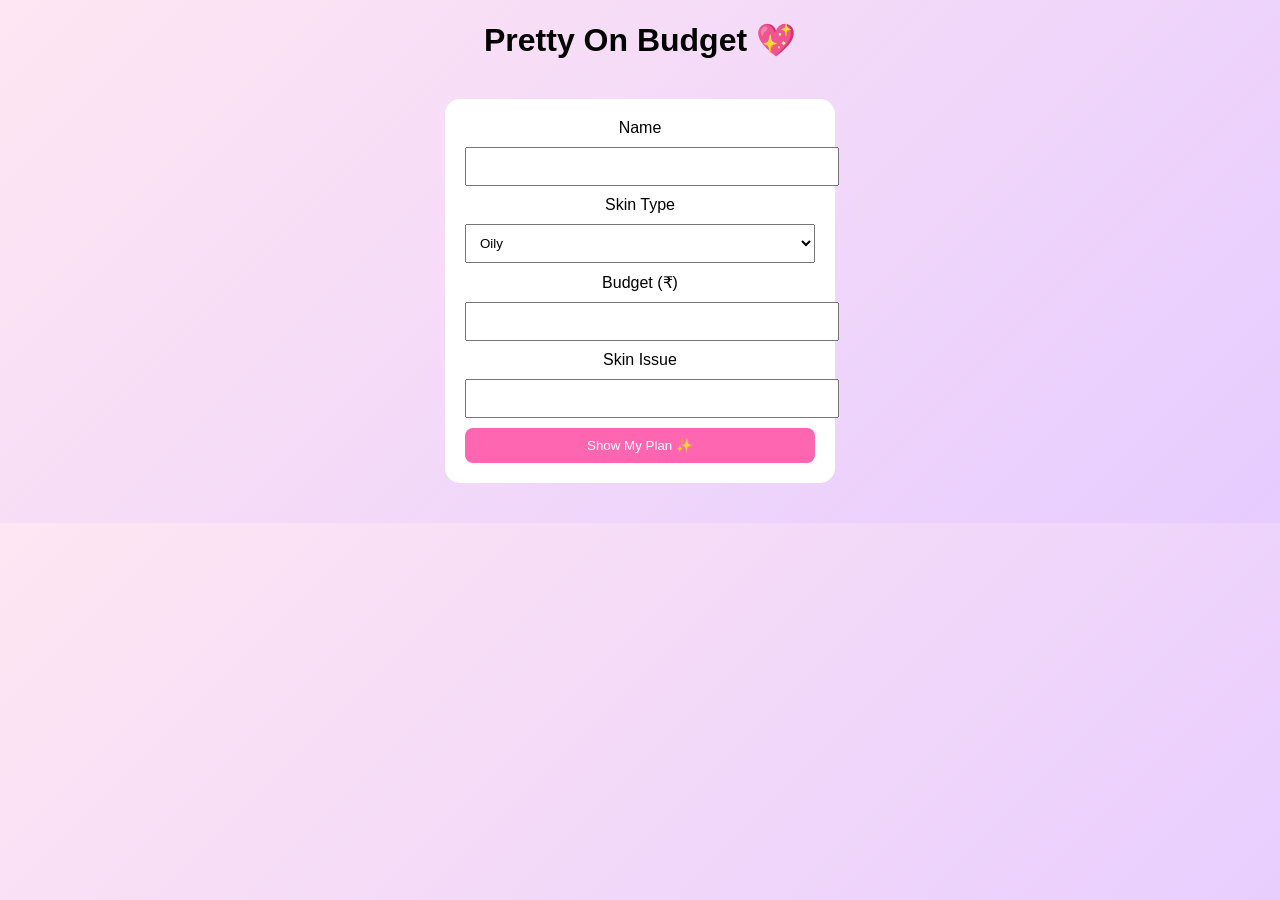
==== public/index.html @ a97e4bd7 "first full stack project" ====
<!DOCTYPE html>
<html>
<head>
    <title>Pretty On Budget 💖</title>
    <link rel="stylesheet" href="style.css">
</head>
<body>

<h1>Pretty On Budget 💖</h1>

<div class="container">

    <label>Name</label>
    <input type="text" id="name">

    <label>Skin Type</label>
    <select id="skin">
        <option>Oily</option>
        <option>Dry</option>
        <option>Combination</option>
        <option>Sensitive</option>
    </select>

    <label>Budget (₹)</label>
    <input type="number" id="budget">

    <label>Skin Issue</label>
    <input type="text" id="issue">

    <button onclick="getPlan()">Show My Plan ✨</button>

    <div id="result"></div>

</div>

<script src="script.js"></script>

</body>
</html>
---- public/style.css ----
body{
    font-family: Arial;
    background: linear-gradient(135deg,#ffe6f2,#e6ccff);
    text-align:center;
}

.container{
    background:white;
    width:350px;
    margin:40px auto;
    padding:20px;
    border-radius:15px;
}

input, select{
    width:100%;
    padding:10px;
    margin:10px 0;
}

button{
    padding:10px;
    width:100%;
    background:#ff66b2;
    color:white;
    border:none;
    border-radius:8px;
}
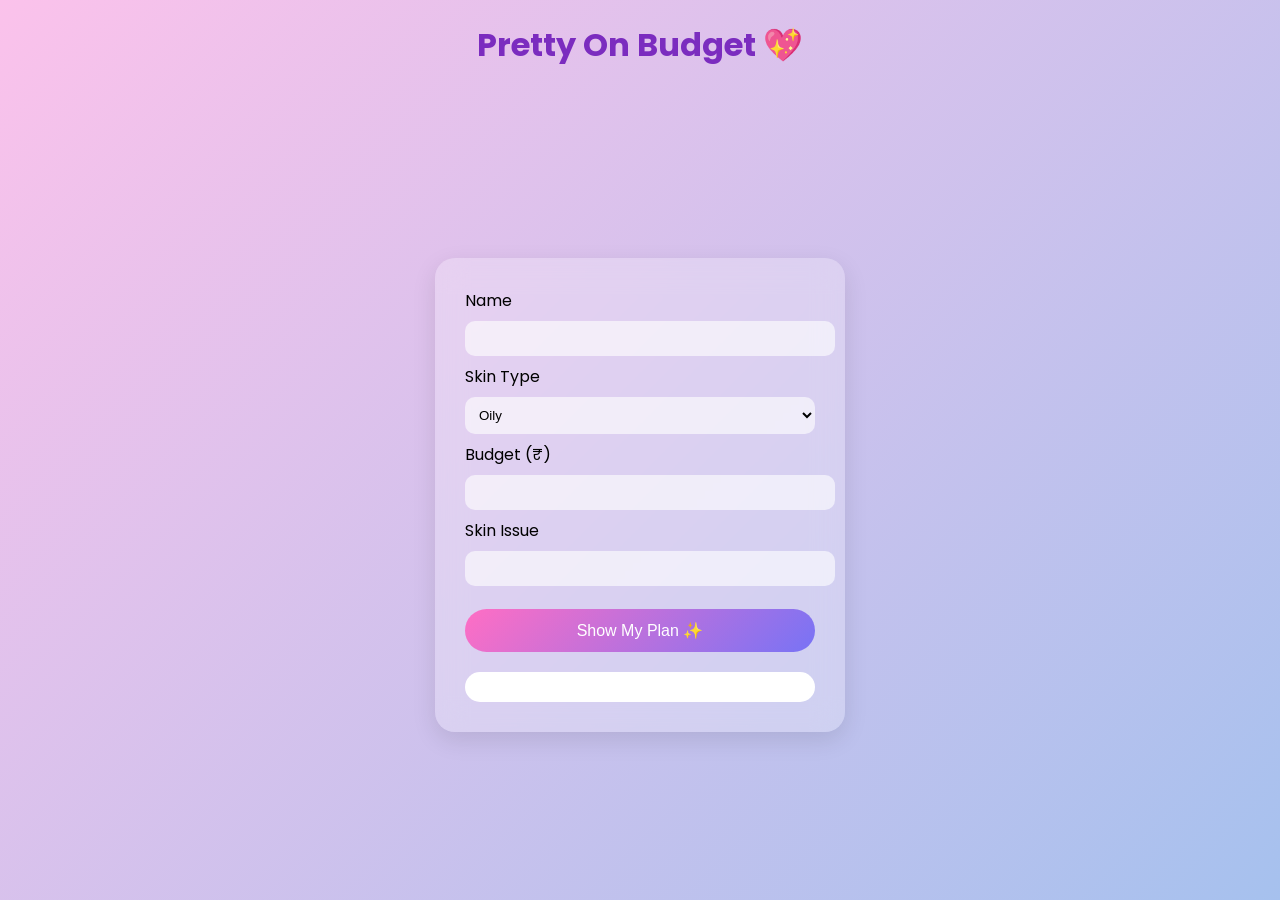
==== commit 069fbe66: "updated UI with pink lavender theme" ====
--- a/public/index.html
+++ b/public/index.html
@@ -3,6 +3,7 @@
 <head>
     <title>Pretty On Budget 💖</title>
     <link rel="stylesheet" href="style.css">
+    <link href="https://fonts.googleapis.com/css2?family=Poppins&display=swap" rel="stylesheet">
 </head>
 <body>
 
--- a/public/style.css
+++ b/public/style.css
@@ -1,28 +1,177 @@
-body{
-    font-family: Arial;
-    background: linear-gradient(135deg,#ffe6f2,#e6ccff);
-    text-align:center;
+body {
+  margin: 0;
+  font-family: 'Segoe UI', sans-serif;
+  background: linear-gradient(135deg, #f3d9ff, #e0c3fc);
+
+  display: flex;
+  flex-direction: column;   /* IMPORTANT */
+  justify-content: center;
+  align-items: center;
+  min-height: 100vh;
 }
 
-.container{
-    background:white;
-    width:350px;
-    margin:40px auto;
-    padding:20px;
-    border-radius:15px;
+/* MAIN CARD */
+.container {
+  background: rgba(255, 255, 255, 0.6);
+  backdrop-filter: blur(15px);
+  padding: 30px;
+  border-radius: 20px;
+  width: 350px;
+  box-shadow: 0 10px 30px rgba(0,0,0,0.1);
 }
 
-input, select{
-    width:100%;
-    padding:10px;
-    margin:10px 0;
+/* HEADINGS */
+h1 {
+  margin-bottom: 20px;
+  color: #6a0dad;
+  text-align: center;
+}
+h2 {
+  text-align: center;
+  color: #6a0dad;
+  margin-bottom: 20px;
 }
 
-button{
-    padding:10px;
-    width:100%;
-    background:#ff66b2;
-    color:white;
-    border:none;
-    border-radius:8px;
+/* INPUTS */
+input, select {
+  width: 100%;
+  padding: 10px;
+  margin: 8px 0 15px;
+  border-radius: 10px;
+  border: none;
+  outline: none;
+  background: #f5e6ff;
+}
+
+/* BUTTON */
+button {
+  width: 100%;
+  padding: 12px;
+  border: none;
+  border-radius: 20px;
+  background: linear-gradient(45deg, #ff6ec4, #7873f5);
+  color: white;
+  font-size: 16px;
+  cursor: pointer;
+  transition: 0.3s;
+}
+
+button:hover {
+  transform: scale(1.05);
+}
+
+/* RESULT CARD */
+#result {
+  margin-top: 20px;
+  background: #fff;
+  padding: 15px;
+  border-radius: 15px;
+  text-align: center;
+}
+
+/* SECTIONS */
+.section {
+  margin-top: 10px;
+  padding: 10px;
+  border-radius: 10px;
+  background: #f9f0ff;
+}
+.container {
+  background: rgba(255, 255, 255, 0.2);
+  backdrop-filter: blur(15px);
+  border-radius: 20px;
+  padding: 30px;
+  width: 350px;
+  margin: auto;
+  box-shadow: 0 10px 30px rgba(0,0,0,0.1);
+}
+body {
+  font-family: sans-serif;
+  background: linear-gradient(135deg, #e0c3fc, #8ec5fc);
+  height: 100vh;
+  display: flex;
+  justify-content: center;
+  align-items: center;
+}
+button {
+  background: linear-gradient(135deg, #ff6ec4, #7873f5);
+  border: none;
+  padding: 12px;
+  border-radius: 25px;
+  color: white;
+  font-size: 16px;
+  cursor: pointer;
+  transition: 0.3s;
+}
+
+button:hover {
+  transform: scale(1.05);
+  box-shadow: 0 5px 20px rgba(0,0,0,0.2);
+}
+.result-card {
+  margin-top: 20px;
+  background: white;
+  padding: 15px;
+  border-radius: 15px;
+}
+
+.section {
+  margin-top: 10px;
+}
+body {
+  font-family: 'Poppins', sans-serif;
+  background: linear-gradient(135deg, #fbc2eb, #a6c1ee);
+  height: 100vh;
+  display: flex;
+  justify-content: center;
+  align-items: center;
+}
+.container {
+  background: rgba(255, 255, 255, 0.25);
+  backdrop-filter: blur(15px);
+  border-radius: 20px;
+  padding: 30px;
+  width: 350px;
+  box-shadow: 0 8px 25px rgba(0,0,0,0.1);
+}
+h1 {
+  text-align: center;
+  color: #7b2cbf;
+  margin-bottom: 20px;
+}
+input, select {
+  width: 100%;
+  padding: 10px;
+  margin: 8px 0;
+  border-radius: 10px;
+  border: none;
+  outline: none;
+  background: rgba(255,255,255,0.6);
+}
+button {
+  width: 100%;
+  margin-top: 15px;
+  padding: 12px;
+  border-radius: 25px;
+  border: none;
+  background: linear-gradient(135deg, #ff6ec4, #7873f5);
+  color: white;
+  font-size: 16px;
+  cursor: pointer;
+  transition: 0.3s;
+}
+
+button:hover {
+  transform: scale(1.05);
+  box-shadow: 0 5px 20px rgba(0,0,0,0.2);
+}
+.result-card {
+  margin-top: 20px;
+  background: #fff0f6;
+  padding: 15px;
+  border-radius: 15px;
+}
+
+.section h4 {
+  color: #9d4edd;
 }
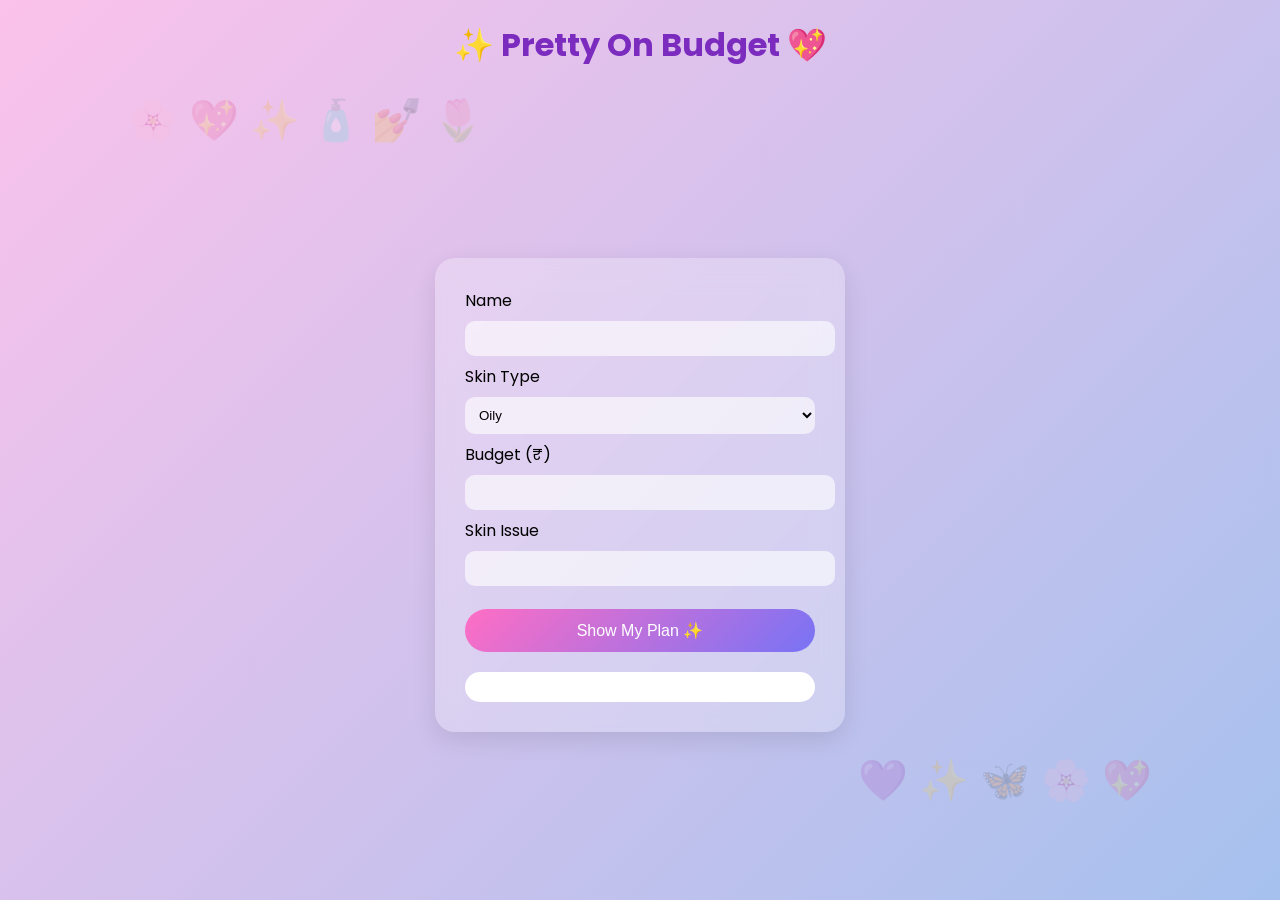
==== commit aa83bf42: "added cards, quotes and cute UI elements" ====
--- a/public/index.html
+++ b/public/index.html
@@ -1,13 +1,13 @@
 <!DOCTYPE html>
 <html>
 <head>
-    <title>Pretty On Budget 💖</title>
+    <title>✨ Pretty On Budget 💖</title>
     <link rel="stylesheet" href="style.css">
     <link href="https://fonts.googleapis.com/css2?family=Poppins&display=swap" rel="stylesheet">
 </head>
 <body>
 
-<h1>Pretty On Budget 💖</h1>
+<h1>✨ Pretty On Budget 💖</h1>
 
 <div class="container">
 
@@ -29,7 +29,7 @@
     <input type="text" id="issue">
 
     <button onclick="getPlan()">Show My Plan ✨</button>
-
+    <p id="quote"></p> 
     <div id="result"></div>
 
 </div>
--- a/public/style.css
+++ b/public/style.css
@@ -174,4 +174,48 @@
 
 .section h4 {
   color: #9d4edd;
+}
+.title {
+  text-align: center;
+  font-size: 28px;
+  font-weight: bold;
+  background: linear-gradient(90deg, #ff6ec4, #7873f5);
+  -webkit-background-clip: text;
+  -webkit-text-fill-color: transparent;
+  margin-bottom: 20px;
+}
+body::before {
+  content: "🌸 💖 ✨ 🧴 💅 🌷";
+  position: absolute;
+  font-size: 40px;
+  opacity: 0.2;
+  top: 10%;
+  left: 10%;
+}
+body::after {
+  content: "💜 ✨ 🦋 🌸 💖";
+  position: absolute;
+  font-size: 40px;
+  opacity: 0.2;
+  bottom: 10%;
+  right: 10%;
+}
+#quote {
+  margin-top: 10px;
+  text-align: center;
+  color: #7b2cbf;
+  font-style: italic;
+}
+.plan-box {
+  background: #fff0f6;
+  padding: 10px;
+  border-radius: 12px;
+  margin-top: 10px;
+}
+
+.item {
+  background: white;
+  margin: 5px 0;
+  padding: 8px;
+  border-radius: 8px;
 }
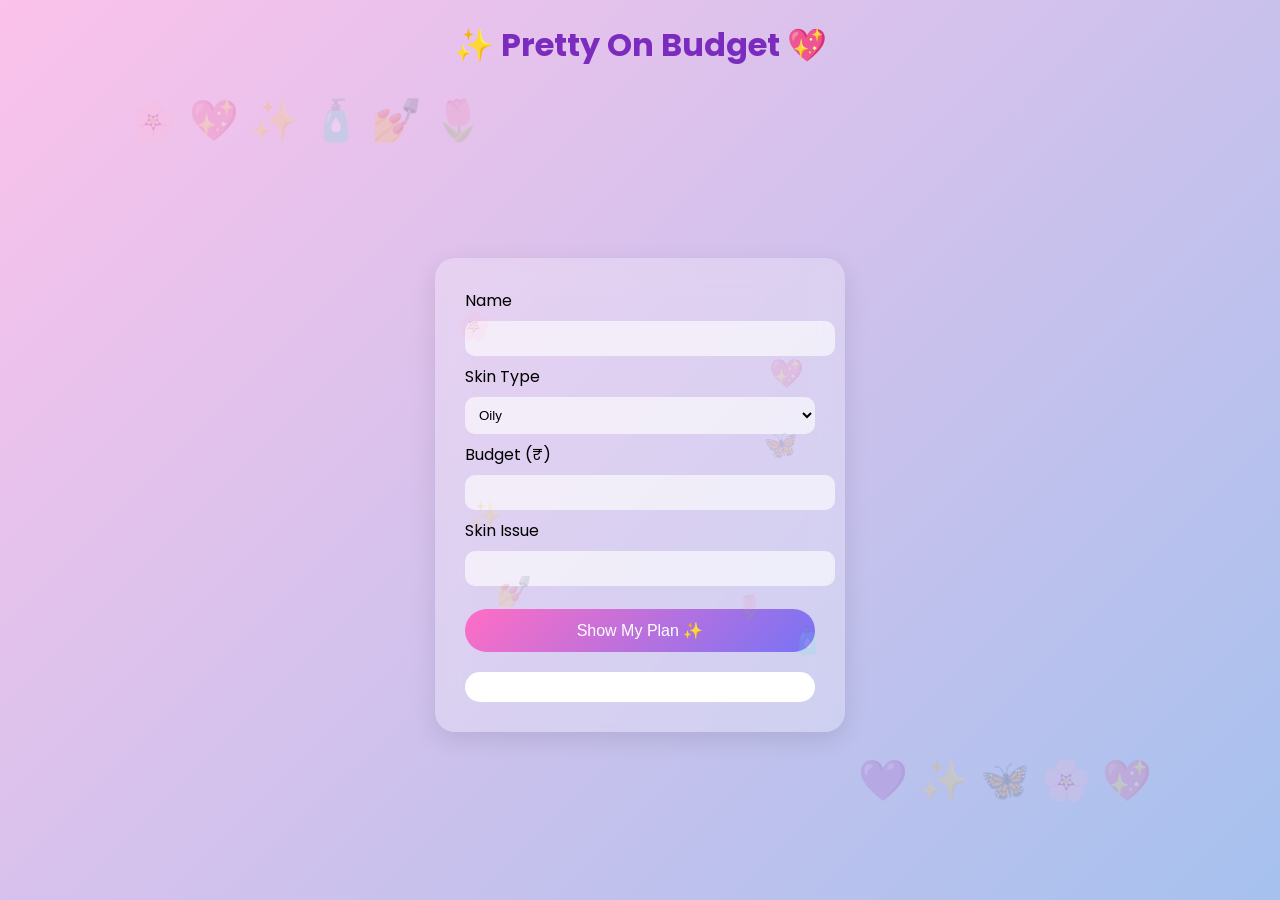
==== commit e8e409ff: "updated UI changes" ====
--- a/public/index.html
+++ b/public/index.html
@@ -31,6 +31,15 @@
     <button onclick="getPlan()">Show My Plan ✨</button>
     <p id="quote"></p> 
     <div id="result"></div>
+    <div class="stickers">
+  <span>🌸</span>
+  <span>💖</span>
+  <span>✨</span>
+  <span>🧴</span>
+  <span>💅</span>
+  <span>🌷</span>
+  <span>🦋</span>
+</div>
 
 </div>
 
--- a/public/style.css
+++ b/public/style.css
@@ -218,4 +218,26 @@
   margin: 5px 0;
   padding: 8px;
   border-radius: 8px;
-}+}
+.stickers span {
+  position: absolute;
+  font-size: 28px;
+  opacity: 0.15;
+  animation: float 6s infinite ease-in-out;
+}
+
+.stickers span:nth-child(1) { top: 10%; left: 5%; }
+.stickers span:nth-child(2) { top: 20%; right: 10%; }
+.stickers span:nth-child(3) { top: 50%; left: 8%; }
+.stickers span:nth-child(4) { bottom: 15%; right: 5%; }
+.stickers span:nth-child(5) { bottom: 25%; left: 15%; }
+.stickers span:nth-child(6) { top: 70%; right: 20%; }
+.stickers span:nth-child(7) { top: 35%; left: 80%; }
+@keyframes float {
+  0% { transform: translateY(0px); }
+  50% { transform: translateY(-10px); }
+  100% { transform: translateY(0px); }
+}
+opacity: 0.1;
+.stickers span:nth-child(3) { font-size: 35px; }
+.stickers span:nth-child(6) { font-size: 22px; }
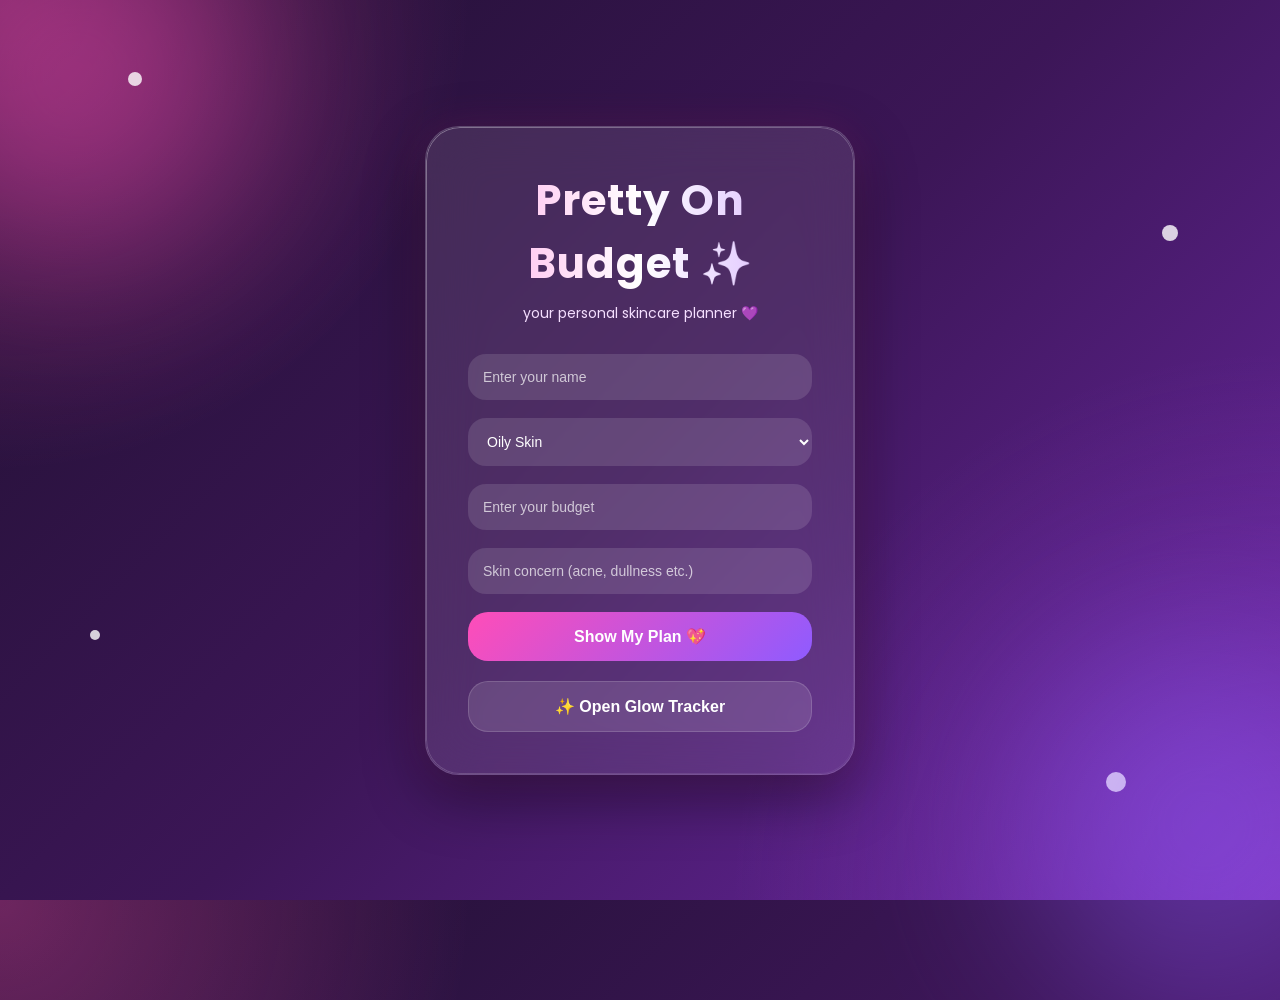
==== commit 4418b926: "Improved premium lavender UI" ====
--- a/public/index.html
+++ b/public/index.html
@@ -1,49 +1,82 @@
 <!DOCTYPE html>
-<html>
+<html lang="en">
 <head>
-    <title>✨ Pretty On Budget 💖</title>
-    <link rel="stylesheet" href="style.css">
-    <link href="https://fonts.googleapis.com/css2?family=Poppins&display=swap" rel="stylesheet">
+  <meta charset="UTF-8" />
+  <meta name="viewport" content="width=device-width, initial-scale=1.0"/>
+
+  <title>Pretty On Budget</title>
+
+  <link rel="stylesheet" href="style.css"/>
+
+  <link rel="preconnect" href="https://fonts.googleapis.com">
+  <link rel="preconnect" href="https://fonts.gstatic.com" crossorigin>
+
+  <link href="https://fonts.googleapis.com/css2?family=Poppins:wght@300;400;500;600;700&display=swap" rel="stylesheet">
 </head>
+
 <body>
 
-<h1>✨ Pretty On Budget 💖</h1>
+  <!-- glow sparkles -->
+  <div class="sparkle sparkle1"></div>
+  <div class="sparkle sparkle2"></div>
+  <div class="sparkle sparkle3"></div>
+  <div class="sparkle sparkle4"></div>
 
-<div class="container">
+  <div class="container">
 
-    <label>Name</label>
-    <input type="text" id="name">
+    <h1 class="title">Pretty On Budget ✨</h1>
 
-    <label>Skin Type</label>
+    <p class="subtitle">
+      your personal skincare planner 💜
+    </p>
+
+    <!-- NAME -->
+    <input
+      type="text"
+      id="name"
+      placeholder="Enter your name"
+    />
+
+    <!-- SKIN TYPE -->
     <select id="skin">
-        <option>Oily</option>
-        <option>Dry</option>
-        <option>Combination</option>
-        <option>Sensitive</option>
+      <option value="Oily">Oily Skin</option>
+      <option value="Dry">Dry Skin</option>
+      <option value="Combination">Combination Skin</option>
+      <option value="Sensitive">Sensitive Skin</option>
     </select>
 
-    <label>Budget (₹)</label>
-    <input type="number" id="budget">
+    <!-- BUDGET -->
+    <input
+      type="number"
+      id="budget"
+      placeholder="Enter your budget"
+    />
 
-    <label>Skin Issue</label>
-    <input type="text" id="issue">
+    <!-- ISSUE -->
+    <input
+      type="text"
+      id="issue"
+      placeholder="Skin concern (acne, dullness etc.)"
+    />
 
-    <button onclick="getPlan()">Show My Plan ✨</button>
-    <p id="quote"></p> 
+    <!-- BUTTON -->
+    <button onclick="getPlan()">
+      Show My Plan 💖
+    </button>
+
+    <!-- RESULT -->
     <div id="result"></div>
-    <div class="stickers">
-  <span>🌸</span>
-  <span>💖</span>
-  <span>✨</span>
-  <span>🧴</span>
-  <span>💅</span>
-  <span>🌷</span>
-  <span>🦋</span>
-</div>
+    <a href="tracker.html">
 
-</div>
+  <button class="tracker-btn">
+    ✨ Open Glow Tracker
+  </button>
 
-<script src="script.js"></script>
+</a>
+
+  </div>
+
+  <script src="script.js"></script>
 
 </body>
 </html>
--- a/public/style.css
+++ b/public/style.css
@@ -1,243 +1,421 @@
-body {
-  margin: 0;
-  font-family: 'Segoe UI', sans-serif;
-  background: linear-gradient(135deg, #f3d9ff, #e0c3fc);
-
-  display: flex;
-  flex-direction: column;   /* IMPORTANT */
-  justify-content: center;
-  align-items: center;
-  min-height: 100vh;
-}
-
-/* MAIN CARD */
-.container {
-  background: rgba(255, 255, 255, 0.6);
-  backdrop-filter: blur(15px);
-  padding: 30px;
-  border-radius: 20px;
-  width: 350px;
-  box-shadow: 0 10px 30px rgba(0,0,0,0.1);
-}
-
-/* HEADINGS */
-h1 {
-  margin-bottom: 20px;
-  color: #6a0dad;
-  text-align: center;
-}
-h2 {
-  text-align: center;
-  color: #6a0dad;
-  margin-bottom: 20px;
-}
-
-/* INPUTS */
-input, select {
-  width: 100%;
-  padding: 10px;
-  margin: 8px 0 15px;
-  border-radius: 10px;
-  border: none;
-  outline: none;
-  background: #f5e6ff;
-}
-
-/* BUTTON */
-button {
-  width: 100%;
-  padding: 12px;
-  border: none;
-  border-radius: 20px;
-  background: linear-gradient(45deg, #ff6ec4, #7873f5);
-  color: white;
-  font-size: 16px;
-  cursor: pointer;
-  transition: 0.3s;
-}
-
-button:hover {
-  transform: scale(1.05);
-}
-
-/* RESULT CARD */
-#result {
-  margin-top: 20px;
-  background: #fff;
-  padding: 15px;
-  border-radius: 15px;
-  text-align: center;
-}
-
-/* SECTIONS */
-.section {
-  margin-top: 10px;
-  padding: 10px;
-  border-radius: 10px;
-  background: #f9f0ff;
-}
-.container {
-  background: rgba(255, 255, 255, 0.2);
-  backdrop-filter: blur(15px);
-  border-radius: 20px;
-  padding: 30px;
-  width: 350px;
-  margin: auto;
-  box-shadow: 0 10px 30px rgba(0,0,0,0.1);
-}
-body {
-  font-family: sans-serif;
-  background: linear-gradient(135deg, #e0c3fc, #8ec5fc);
-  height: 100vh;
-  display: flex;
-  justify-content: center;
-  align-items: center;
-}
-button {
-  background: linear-gradient(135deg, #ff6ec4, #7873f5);
-  border: none;
-  padding: 12px;
-  border-radius: 25px;
-  color: white;
-  font-size: 16px;
-  cursor: pointer;
-  transition: 0.3s;
-}
-
-button:hover {
-  transform: scale(1.05);
-  box-shadow: 0 5px 20px rgba(0,0,0,0.2);
-}
-.result-card {
-  margin-top: 20px;
-  background: white;
-  padding: 15px;
-  border-radius: 15px;
-}
-
-.section {
-  margin-top: 10px;
-}
-body {
-  font-family: 'Poppins', sans-serif;
-  background: linear-gradient(135deg, #fbc2eb, #a6c1ee);
-  height: 100vh;
-  display: flex;
-  justify-content: center;
-  align-items: center;
-}
-.container {
-  background: rgba(255, 255, 255, 0.25);
-  backdrop-filter: blur(15px);
-  border-radius: 20px;
-  padding: 30px;
-  width: 350px;
-  box-shadow: 0 8px 25px rgba(0,0,0,0.1);
-}
-h1 {
-  text-align: center;
-  color: #7b2cbf;
-  margin-bottom: 20px;
-}
-input, select {
-  width: 100%;
-  padding: 10px;
-  margin: 8px 0;
-  border-radius: 10px;
-  border: none;
-  outline: none;
-  background: rgba(255,255,255,0.6);
-}
-button {
-  width: 100%;
-  margin-top: 15px;
-  padding: 12px;
-  border-radius: 25px;
-  border: none;
-  background: linear-gradient(135deg, #ff6ec4, #7873f5);
-  color: white;
-  font-size: 16px;
-  cursor: pointer;
-  transition: 0.3s;
-}
-
-button:hover {
-  transform: scale(1.05);
-  box-shadow: 0 5px 20px rgba(0,0,0,0.2);
-}
-.result-card {
-  margin-top: 20px;
-  background: #fff0f6;
-  padding: 15px;
-  border-radius: 15px;
-}
-
-.section h4 {
-  color: #9d4edd;
-}
-.title {
-  text-align: center;
-  font-size: 28px;
-  font-weight: bold;
-  background: linear-gradient(90deg, #ff6ec4, #7873f5);
-  -webkit-background-clip: text;
-  -webkit-text-fill-color: transparent;
-  margin-bottom: 20px;
-}
-body::before {
-  content: "🌸 💖 ✨ 🧴 💅 🌷";
-  position: absolute;
-  font-size: 40px;
-  opacity: 0.2;
-  top: 10%;
-  left: 10%;
-}
-body::after {
-  content: "💜 ✨ 🦋 🌸 💖";
-  position: absolute;
-  font-size: 40px;
-  opacity: 0.2;
-  bottom: 10%;
-  right: 10%;
-}
-#quote {
-  margin-top: 10px;
-  text-align: center;
-  color: #7b2cbf;
-  font-style: italic;
-}
-.plan-box {
-  background: #fff0f6;
-  padding: 10px;
-  border-radius: 12px;
-  margin-top: 10px;
-}
-
-.item {
-  background: white;
-  margin: 5px 0;
-  padding: 8px;
-  border-radius: 8px;
-}
-.stickers span {
-  position: absolute;
-  font-size: 28px;
-  opacity: 0.15;
-  animation: float 6s infinite ease-in-out;
-}
-
-.stickers span:nth-child(1) { top: 10%; left: 5%; }
-.stickers span:nth-child(2) { top: 20%; right: 10%; }
-.stickers span:nth-child(3) { top: 50%; left: 8%; }
-.stickers span:nth-child(4) { bottom: 15%; right: 5%; }
-.stickers span:nth-child(5) { bottom: 25%; left: 15%; }
-.stickers span:nth-child(6) { top: 70%; right: 20%; }
-.stickers span:nth-child(7) { top: 35%; left: 80%; }
-@keyframes float {
-  0% { transform: translateY(0px); }
-  50% { transform: translateY(-10px); }
-  100% { transform: translateY(0px); }
-}
-opacity: 0.1;
-.stickers span:nth-child(3) { font-size: 35px; }
-.stickers span:nth-child(6) { font-size: 22px; }+*{
+  margin:0;
+  padding:0;
+  box-sizing:border-box;
+}
+
+body{
+  font-family:'Poppins',sans-serif;
+
+  min-height:100vh;
+
+  display:flex;
+  justify-content:center;
+  align-items:center;
+
+  padding:40px 0;
+
+  overflow-x:hidden;
+  position:relative;
+
+  background:
+    radial-gradient(circle at top left, rgba(255, 77, 184, 0.35), transparent 30%),
+    radial-gradient(circle at bottom right, rgba(157, 78, 221, 0.35), transparent 35%),
+    linear-gradient(135deg,#1f102f,#3c1657,#6d28a8);
+}
+
+/* glowing background */
+
+body::before,
+body::after{
+  content:"";
+
+  position:absolute;
+
+  width:350px;
+  height:350px;
+
+  border-radius:50%;
+
+  filter:blur(90px);
+
+  opacity:0.4;
+
+  z-index:0;
+}
+
+body::before{
+  background:#ff4db8;
+
+  top:-100px;
+  left:-100px;
+}
+
+body::after{
+  background:#8f5bff;
+
+  bottom:-100px;
+  right:-100px;
+}
+
+/* floating sparkles */
+
+.sparkle{
+  position:absolute;
+
+  border-radius:50%;
+
+  background:rgba(255,255,255,0.8);
+
+  animation:floatSparkle 8s linear infinite;
+}
+
+.sparkle1{
+  width:14px;
+  height:14px;
+
+  top:8%;
+  left:10%;
+}
+
+.sparkle2{
+  width:20px;
+  height:20px;
+
+  bottom:12%;
+  right:12%;
+}
+
+.sparkle3{
+  width:10px;
+  height:10px;
+
+  top:70%;
+  left:7%;
+}
+
+.sparkle4{
+  width:16px;
+  height:16px;
+
+  top:25%;
+  right:8%;
+}
+
+@keyframes floatSparkle{
+
+  0%{
+    transform:translateY(0px);
+    opacity:0.5;
+  }
+
+  50%{
+    transform:translateY(-18px);
+    opacity:1;
+  }
+
+  100%{
+    transform:translateY(0px);
+    opacity:0.5;
+  }
+}
+
+/* main container */
+
+.container{
+  position:relative;
+  z-index:1;
+
+  width:430px;
+
+  padding:42px;
+
+  border-radius:34px;
+
+  background:rgba(255,255,255,0.10);
+
+  backdrop-filter:blur(25px);
+
+  border:1px solid rgba(255,255,255,0.15);
+
+  box-shadow:
+    0 20px 60px rgba(0,0,0,0.45),
+    0 0 40px rgba(255,77,184,0.15);
+
+  overflow:hidden;
+
+  animation:floatCard 5s ease-in-out infinite;
+}
+
+/* luxury border */
+
+.container::before{
+  content:"";
+
+  position:absolute;
+  inset:0;
+
+  border-radius:34px;
+
+  padding:1px;
+
+  background:linear-gradient(
+    135deg,
+    rgba(255,255,255,0.35),
+    rgba(255,255,255,0.05)
+  );
+
+  -webkit-mask:
+    linear-gradient(#fff 0 0) content-box,
+    linear-gradient(#fff 0 0);
+
+  -webkit-mask-composite:xor;
+  mask-composite:exclude;
+
+  pointer-events:none;
+}
+
+@keyframes floatCard{
+
+  0%{
+    transform:translateY(0px);
+  }
+
+  50%{
+    transform:translateY(-6px);
+  }
+
+  100%{
+    transform:translateY(0px);
+  }
+}
+
+/* title */
+
+.title{
+  text-align:center;
+
+  font-size:42px;
+  font-weight:700;
+
+  margin-bottom:8px;
+
+  letter-spacing:1px;
+
+  background:linear-gradient(
+    90deg,
+    #ffb3ec,
+    #ffffff,
+    #d6b3ff
+  );
+
+  -webkit-background-clip:text;
+  -webkit-text-fill-color:transparent;
+}
+
+.subtitle{
+  text-align:center;
+
+  color:#f5dfff;
+
+  margin-bottom:30px;
+
+  font-size:14px;
+}
+
+/* inputs */
+
+input,
+select{
+  width:100%;
+
+  padding:15px;
+
+  margin-bottom:18px;
+
+  border:none;
+  outline:none;
+
+  border-radius:18px;
+
+  background:rgba(255,255,255,0.12);
+
+  color:white;
+
+  font-size:14px;
+
+  transition:0.3s;
+}
+
+input::placeholder{
+  color:rgba(255,255,255,0.7);
+}
+
+option{
+  color:black;
+}
+
+input:focus,
+select:focus{
+
+  transform:scale(1.02);
+
+  box-shadow:
+    0 0 15px rgba(255,157,225,0.35);
+}
+
+/* buttons */
+
+button{
+  width:100%;
+
+  padding:15px;
+
+  border:none;
+
+  border-radius:20px;
+
+  background:linear-gradient(
+    135deg,
+    #ff4db8,
+    #8f5bff
+  );
+
+  color:white;
+
+  font-size:16px;
+  font-weight:600;
+
+  cursor:pointer;
+
+  transition:0.3s;
+}
+
+button:hover{
+
+  transform:translateY(-3px);
+
+  box-shadow:
+    0 10px 30px rgba(255,77,184,0.35);
+}
+
+/* tracker button */
+
+.tracker-btn{
+  margin-top:20px;
+
+  background:rgba(255,255,255,0.12);
+
+  border:1px solid rgba(255,255,255,0.15);
+}
+
+.tracker-btn:hover{
+  background:linear-gradient(
+    135deg,
+    #ff4db8,
+    #8f5bff
+  );
+}
+
+/* result card */
+
+.result-card{
+
+  margin-top:28px;
+
+  padding:24px;
+
+  border-radius:24px;
+
+  background:rgba(20,10,35,0.45);
+
+  border:1px solid rgba(255,255,255,0.12);
+
+  animation:fadeIn 0.5s ease;
+}
+
+@keyframes fadeIn{
+
+  from{
+    opacity:0;
+    transform:translateY(10px);
+  }
+
+  to{
+    opacity:1;
+    transform:translateY(0);
+  }
+}
+
+.result-card h3{
+
+  color:#ffd6f6;
+
+  margin-bottom:14px;
+
+  font-size:24px;
+}
+
+/* routine boxes */
+
+.plan-box{
+
+  margin-top:18px;
+
+  padding:18px;
+
+  border-radius:18px;
+
+  background:rgba(20,10,35,0.45);
+}
+
+.plan-box h4{
+
+  margin-bottom:12px;
+
+  color:#ffd6f6;
+}
+
+.item{
+
+  margin-bottom:10px;
+
+  padding:13px;
+
+  border-radius:14px;
+
+  background:rgba(255,255,255,0.08);
+
+  color:white;
+
+  font-size:14px;
+}
+
+/* self care section */
+
+.motivation-box{
+
+  margin-top:22px;
+
+  padding:20px;
+
+  border-radius:20px;
+
+  background:rgba(20,10,35,0.45);
+}
+
+.motivation-box h4{
+
+  margin-bottom:14px;
+
+  color:#ffd6f6;
+}
+
+.motivation-box p{
+
+  margin-bottom:12px;
+
+  color:#f8ebff;
+
+  line-height:1.6;
+}
